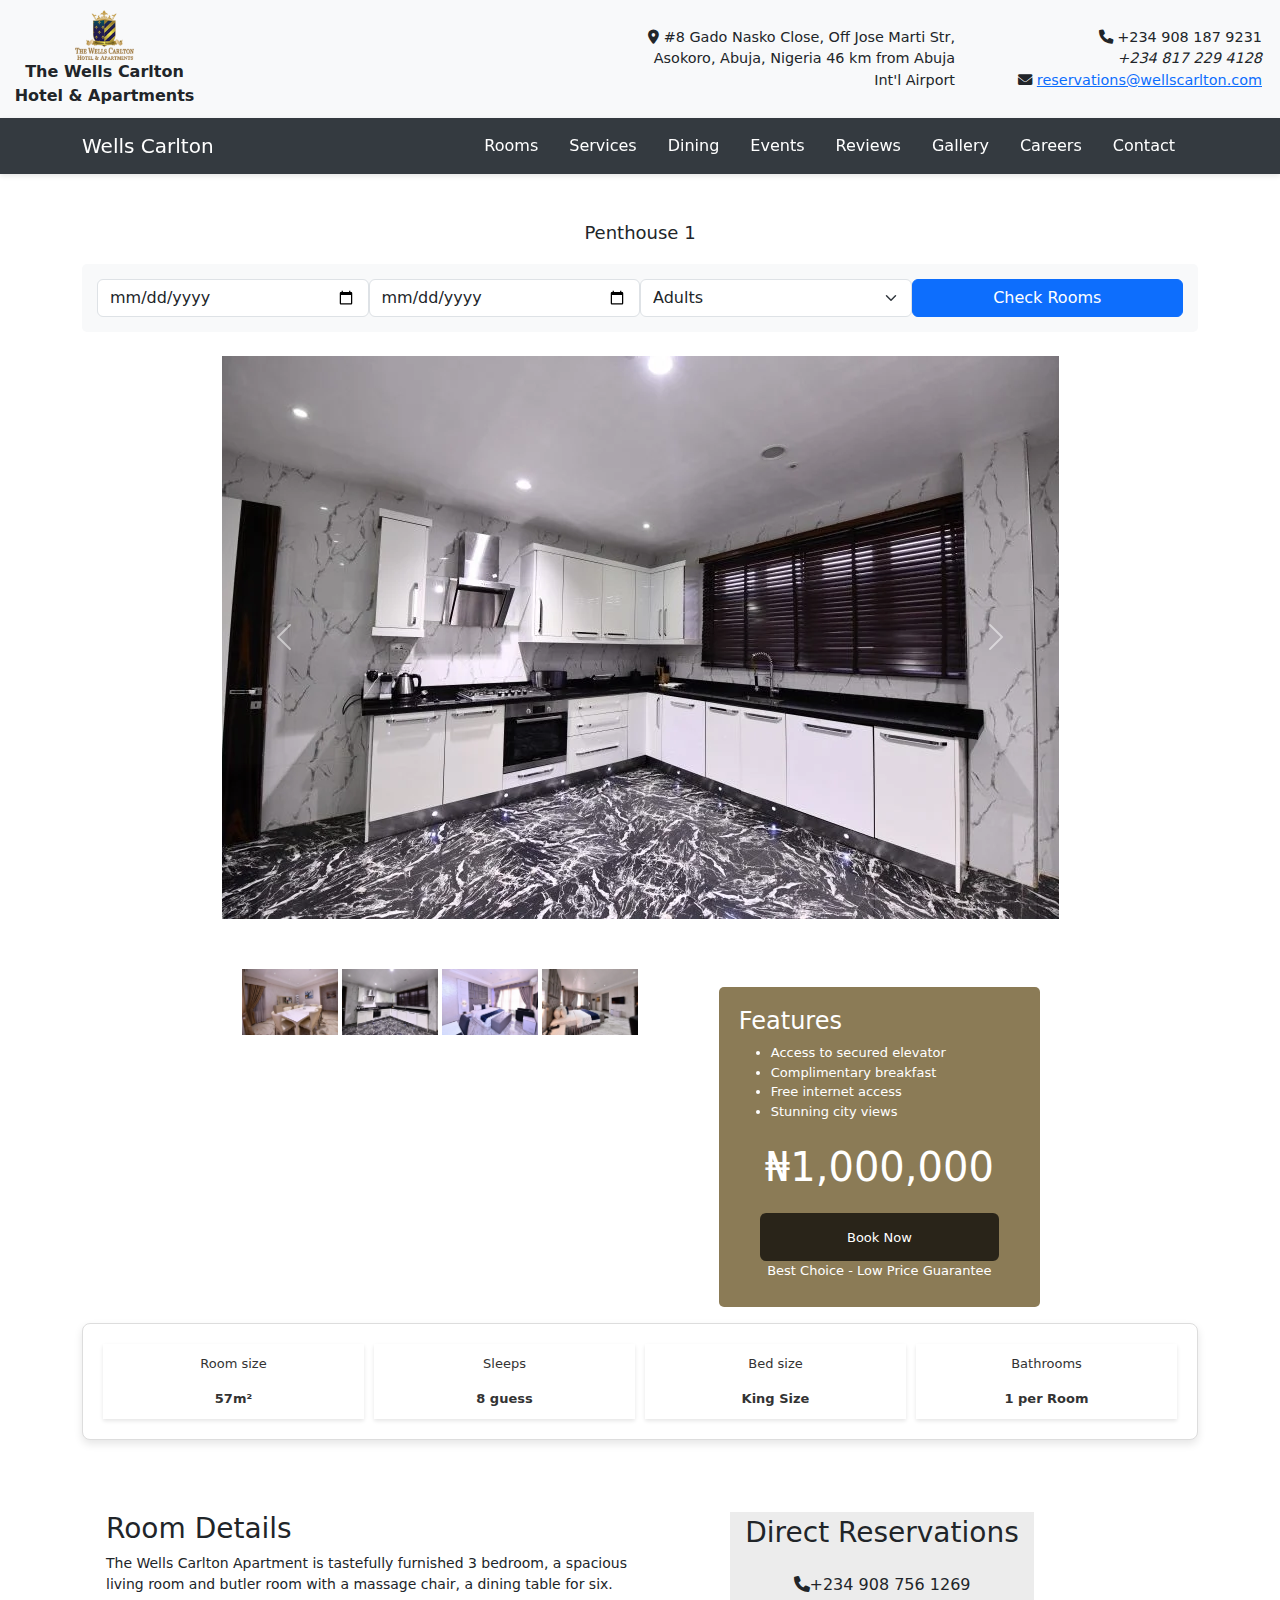
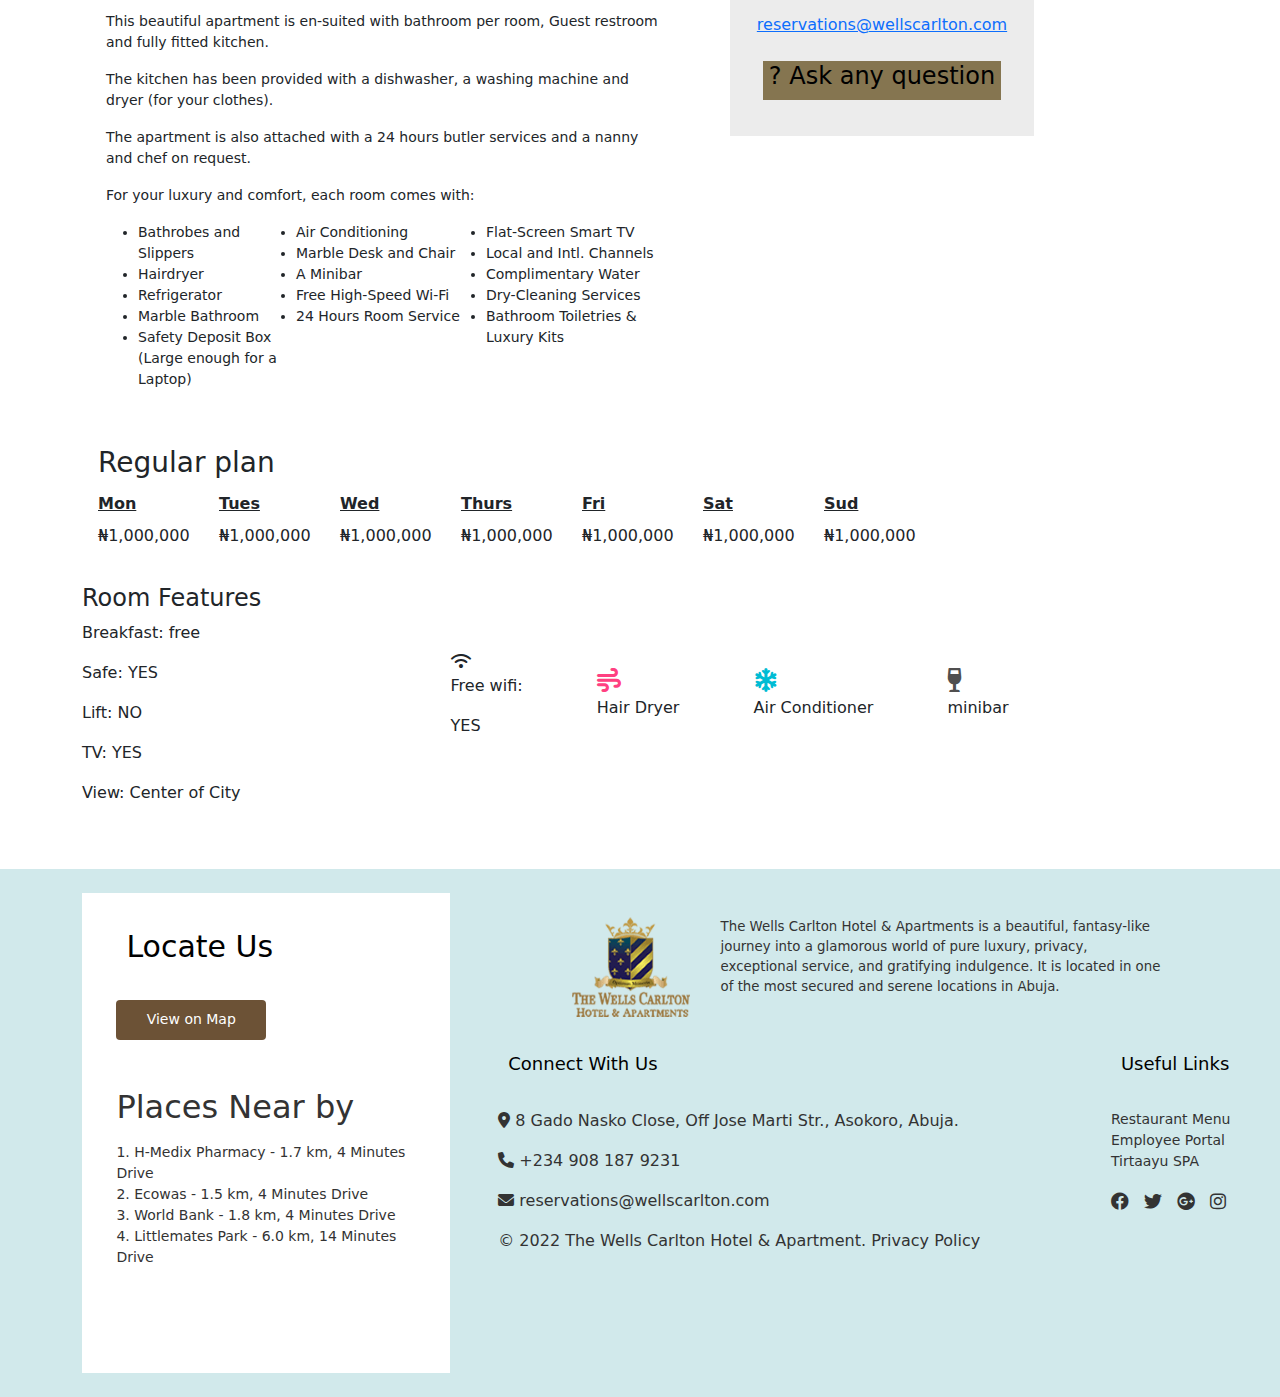
==== book.html @ 4dde1082 "Initial commit" ====
<!DOCTYPE html>
<html lang="en">
<head>
    <meta charset="UTF-8">
    <meta name="viewport" content="width=device-width, initial-scale=1.0">
    <title>The Wells Carlton Hotel & Apartments</title>
    <link href="https://cdn.jsdelivr.net/npm/bootstrap@5.3.0-alpha3/dist/css/bootstrap.min.css" rel="stylesheet">
    <link href="https://cdnjs.cloudflare.com/ajax/libs/font-awesome/6.0.0-beta3/css/all.min.css" rel="stylesheet">
    <script src="https://cdn.jsdelivr.net/npm/bootstrap@5.3.0/dist/js/bootstrap.bundle.min.js"></script>
    <link rel="stylesheet" href="gpt.css">
    <script src="https://cdn.emailjs.com/dist/email.min.js"></script>


    <style>
        .header {
            background-color: #f8f9fa;
            padding: 10px;
        }
        .ratings {
            display: flex;
            align-items: center;
            gap: 15px;
        }
        .ratings div {
            text-align: center;
        }
        .navbar {
            background-color: #343a40;
        }
        .navbar a {
            color: white;
        }
        .contact-info {
            text-align: right;
            font-size: 0.9rem;
        }
        .logo {
            text-align: center;
        }
        .contact-info p {
            margin: 0;
        }
        .navbar-nav .nav-item {
            margin-right: 15px;
        }
        .booking-bar {
            background-color: #f8f9fa;
            padding: 15px;
            border-radius: 5px;
            margin-top: 20px;
        }
        .features {
            background-color: #513901aa;
            color: white;
            width: 50%;
            height: 20em;
    
            padding: 20px;
            border-radius: 5px;
            margin-top: 20px;
        }
        .features ul{
            font-size: 13px;
        }
        .features .book{
           
            width: 85%;
            height: 3em;
            text-align: center;
           
        }
        .book button{
            border: none;
            background-color: white;
            color: black;
          
            font-size: small;
            width: 100%;
            height: 100%;
         
        }
        .book button a{
            text-decoration: none;
            color: black;
           
        }
        .features .book:hover{
            
            background-color: #5139015c;
            border: 1px solid white;
            
        }
        .features .book:hover button{
            background-color: #51390100;
        }
        .thumbnails {
            margin-top: 20px;
            display: flex;
            justify-content: center;
            gap: 10px;
        }
        .thumbnails img {
            cursor: pointer;
            width: 100px;
            height: 70px;
            object-fit: cover;
            border: 2px solid transparent;
        }
        .thumbnails img:hover {
            border: 2px solid #007bff;
        }



        /* Grid container */
        .room-details-grid {
        display: grid;
        grid-template-columns: repeat(4, 1fr); /* Four equal columns */
        gap: 10px; /* Space between items */
        padding: 20px;
        background-color:  white; /* Light background */
        border: 1px solid #ddd; /* Optional border */
        border-radius: 8px; /* Rounded corners */
        box-shadow: 0 4px 8px rgba(0, 0, 0, 0.1); /* Subtle shadow for the container */
        }

            /* Grid items */
            .grid-item {
            padding: 10px;
            background-color: #ffffff; /* Item background */

            text-align: center; /* Center the text */
            font-size: 13px; /* Adjust text size */
            color: #333; /* Text color */
            box-shadow: 0 2px 4px rgba(0, 0, 0, 0.1); /* Subtle shadow for items */
            }

            /* Responsive design for smaller screens */
            @media (max-width: 768px) {
            .room-details-grid {
                grid-template-columns: repeat(2, 1fr); /* Two columns on smaller screens */
            }
            }

            @media (max-width: 480px) {
            .room-details-grid {
                grid-template-columns: 1fr; /* Single column on very small screens */
            }
            }


            /* text grid */
            .description-tex-grid{
                display: grid;
                grid-template-columns: repeat(3, 1fr); /* 3 equal columns */
                gap: 10px; /* Space between items */
             
            }


            .description{
                
            }
            .description-direct{
                width: 19rem;
                padding: 4px;
                justify-content: center;
                text-align: center;
                height: 14em;
                background-color: rgba(156, 156, 156, 0.188);
            }


            .regular-plan-grid{
                display: grid;
                grid-template-columns: repeat(7, 1fr); /* seven equal columns */
                gap: 10px; /* Space between items */
            }

            .strong{
                text-decoration: underline;
            }

            .hair-dryer-icon i {
                font-size: 24px; /* Adjust icon size */
                color: #ff4081; /* Optional color */
                margin-right: 8px; /* Spacing from the text */
            }
            

            .air-conditioner-icon i {
                 font-size: 24px; /* Adjust icon size */
                color: #00bcd4; /* Cool blue color */
                margin-right: 8px; /* Space between icon and text */
            }

            

            .wine-glass-icon i {
                font-size: 24px; /* Adjust icon size */
                color: #504f4f; /* Wine red color */
                margin-right: 8px; /* Space between icon and text */
                
            }






            /* foootter */



            footer {
      background-color: #d1e9eb;
      
      color: #333;
      height: 33em;
    }

    .footer h3 {
      font-size: 18px;
      margin-bottom: 15px;
      color: #000;
      justify-content: start;
      padding: 20px 10px;
    }

    .footer .btn {
      background-color: #6c5236;
      color: #fff;
      border: none;
      font-size: 14px;
    }

    .footer .btn:hover {
      background-color: #523f2a;
    }

    .social-icons a {
      margin-right: 10px;
      font-size: 18px;
      color: #333;
      text-decoration: none;
    }

    .social-icons a:hover {
      color: #6c5236;
    }

    .footer ul {
      list-style: none;
      padding: 0;
      margin: 0;
    }

    .footer ul li {
      font-size: 14px;
      line-height: 1.5;
    }

    .footer ul li a {
      color: #333;
      text-decoration: none;
    }

    .footer ul li a:hover {
      text-decoration: underline;
    }

    </style>











</head>
<body>
    <header class="header container-fluid">
        <div class="d-flex justify-content-between align-items-center">
            <div class="logo" style="width: 189px;">
                <img src="images/logoII (1).png" alt="The Wells Carlton Logo" style="height: 50px; display: block; margin: 0 auto;">
                <span style="font-weight: bold; display: block; text-align: center;">The Wells Carlton Hotel & Apartments</span>
            </div>
            <div class="contact-info d-flex justify-content-between w-50 p-2">
                <div class="contact-info-location w-50">
                    <p><i class="fas fa-map-marker-alt"></i> #8 Gado Nasko Close, Off Jose Marti Str, Asokoro, Abuja, Nigeria 46 km from Abuja Int'l Airport</p>
                </div>
               
                <div class="contact-info-call">
                    <p><i class="fas fa-phone"></i> +234 908 187 9231</p>
                    <p><i>+234 817 229 4128</i></p>
                    <p><i class="fas fa-envelope"></i> <a href="mailto:reservations@wellscarlton.com">reservations@wellscarlton.com</a></p>
                </div>
             
            </div>
        </div>
    </header>

    <nav class="navbar navbar-expand-lg navbar-dark fixed-nav sticky-nav">
        <div class="container">
            <a class="navbar-brand" href="#">Wells Carlton</a>
            <button class="navbar-toggler" type="button" data-bs-toggle="collapse" data-bs-target="#navbarNav" aria-controls="navbarNav" aria-expanded="false" aria-label="Toggle navigation">
                <span class="navbar-toggler-icon"></span>
            </button>
            <div class="collapse navbar-collapse" id="navbarNav">
                <ul class="navbar-nav ms-auto">
                    <li class="nav-item"><a class="nav-link" href="Rooms.html">Rooms</a></li>
                    <li class="nav-item"><a class="nav-link" href="#">Services</a></li>
                    <li class="nav-item"><a class="nav-link" href="#">Dining</a></li>
                    <li class="nav-item"><a class="nav-link" href="#">Events</a></li>
                    <li class="nav-item"><a class="nav-link" href="#">Reviews</a></li>
                    <li class="nav-item"><a class="nav-link" href="#">Gallery</a></li>
                    <li class="nav-item"><a class="nav-link" href="#">Careers</a></li>
                    <li class="nav-item"><a class="nav-link" href="#">Contact</a></li>
                </ul>
            </div>
        </div>
    </nav>

    <section class="container mt-5">
        <h1 class="text-center" style="font-size: large;">Penthouse 1</h1>
        <div class="booking-bar d-flex justify-content-between align-items-center sticky-navs">
            <input type="date" class="form-control w-25" placeholder="Check In">
            <input type="date" class="form-control w-25" placeholder="Check Out">
            <select class="form-select w-25">
                <option>Adults</option>
                <option>1</option>
                <option>2</option>
                <option>3</option>
            </select>
            <button class="btn btn-primary w-25">Check Rooms</button>
        </div>

        <div id="roomCarousel" class="carousel slide mt-4  m-auto w-75" data-bs-ride="carousel">
            <div class="carousel-inner">
                <div class="carousel-item active">
                    <img src="images/AP3-845x563.jpg.webp" class="d-block w-80%" alt="Room 1">
                </div>
                <div class="carousel-item">
                    <img src="images/AP5-845x563.jpg.webp" class="d-block w-80%" alt="Room 1">
                </div>
                <div class="carousel-item">
                    <img src="images/AP2-845x563.jpg.webp" class="d-block w-80%" alt="Room 2">
                </div>
                <div class="carousel-item">
                    <img src="images/AP4-845x563.jpg.webp" class="d-block w-80%" alt="Room 3">
                </div>
            </div>
            <button class="carousel-control-prev" type="button" data-bs-target="#roomCarousel" data-bs-slide="prev">
                <span class="carousel-control-prev-icon" aria-hidden="true"></span>
                <span class="visually-hidden">Previous</span>
            </button>
            <button class="carousel-control-next" type="button" data-bs-target="#roomCarousel" data-bs-slide="next">
                <span class="carousel-control-next-icon" aria-hidden="true"></span>
                <span class="visually-hidden">Next</span>
            </button>
        </div>

        

        <div class="thumb-section p-2 m-auto mt-3" style="width: 52rem;">

            <div class="thumbnails  justify-content-between p-2 m-auto mt-3">

                <div class="thum-images d-flex bg-white w-75 ">
                    
                    <div class="IMG-content2">
                        <img src="images/AP2-845x563.jpg.webp" alt="Room 2" onclick="changeCarouselImage(1)">
                    </div>
                  
                    <div class="IMG-content2">
                        <img src="images/AP3-845x563.jpg.webp" alt="Room 2" onclick="changeCarouselImage(1)">
                    </div>
                    <div class="IMG-content3">
                        <img src="images/AP4-845x563.jpg.webp" alt="Room 3" onclick="changeCarouselImage(2)">
                    </div>
                    <div class="IMG-content4">
                        <img src="images/AP5-845x563.jpg.webp" alt="Room 3" onclick="changeCarouselImage(2)">
                    </div>
                   
                    
                </div>
             
    
    
                <div class="features">
                    <h4>Features</h4>
                    <ul>
                        <li>Access to secured elevator</li>
                        <li>Complimentary breakfast</li>
                        <li>Free internet access</li>
                        <li>Stunning city views</li>
                    </ul>


                    <p class="text-center " style="font-size: 2.5em;">₦1,000,000</p>
                    <div class="book m-auto">

                         <button type="button" class="btn" id="read-more-btn" data-bs-toggle="modal" data-bs-target="#reservationModal" style="background-color: rgba(0, 0, 0, 0.7); color: white;">
                        Book Now
                    </button>
                    </div>
                    
                    <p class="text-center" style="font-size: small;">Best Choice - Low Price Guarantee</p>
                </div>
    
            </div>
            

        </div>
     




           <!-- Modal for Reservation -->
           <div class="modal fade" id="reservationModal" tabindex="-1" aria-labelledby="reservationModalLabel" aria-hidden="true">
            <div class="modal-dialog">
                <div class="modal-content">
                    <div class="modal-header">
                        <h5 class="modal-title" id="reservationModalLabel">Hotel Reservation</h5>
                        <button type="button" class="btn-close" data-bs-dismiss="modal" aria-label="Close"></button>
                    </div>
                    <div class="modal-body">
                        <form id="reservationForm">
                            <div class="mb-3">
                                <label for="name" class="form-label">Full Name</label>
                                <input type="text" class="form-control" id="name" placeholder="Enter your name" required>
                            </div>
                            <div class="mb-3">
                                <label for="email" class="form-label">Email Address</label>
                                <input type="email" class="form-control" id="email" placeholder="Enter your email" required>
                            </div>
                            <div class="mb-3">
                                <label for="phone" class="form-label">Phone Number</label>
                                <input type="tel" class="form-control" id="phone" placeholder="Enter your phone number" required>
                            </div>
                            <div class="mb-3">
                                <label for="checkin" class="form-label">Check-In Date</label>
                                <input type="date" class="form-control" id="checkin" required>
                            </div>
                            <div class="mb-3">
                                <label for="checkout" class="form-label">Check-Out Date</label>
                                <input type="date" class="form-control" id="checkout" required>
                            </div>
                            <div class="mb-3">
                                <label for="guests" class="form-label">Number of Guests</label>
                                <input type="number" class="form-control" id="guests" placeholder="Enter number of guests" required>
                            </div>
                            <button type="submit" class="btn btn-primary w-100">Submit Reservation</button>
                        </form>
                    </div>
                </div>
            </div>
          </div>



           <!-- Placeholder for Notification -->
           <div id="notificationArea" class="fixed top-0 left-0 right-0 text-center text-lg font-semibold hidden"></div>











        <div class="room-details-grid">
            <div class="grid-item">
                <p>Room size</p>
                <strong>57m²</strong>
            </div>
            <div class="grid-item">
                <p>Sleeps</p>
                <strong>8 guess</strong>
            </div>
            <div class="grid-item">
                <p>Bed size</p>
                <strong>King Size</strong> 
            </div>
            <div class="grid-item">
                <p>Bathrooms</p>
                <strong> 1 per Room</strong>
            </div>
          </div>
          


          <div class="description d-flex mt-5 p-4 justify-content-between" style="width: 61rem;">

            <div class="description-text" style="width: 35rem;font-size: 14px ;">
                <div class="description-header">
                    <h3>Room Details</h3>
                </div>



                <div class="description-tex-para">
                    <div class="description-tex-para1">
                        <p>The Wells Carlton Apartment is tastefully furnished 3 bedroom, a spacious living room and butler room with a massage chair, a dining table for six.</p>
                    </div>

                    <div class="description-tex-para2">
                        <P>This beautiful apartment is en-suited with bathroom per room, Guest restroom and fully fitted kitchen.</P>
                        <P>The kitchen has been provided with a dishwasher, a washing machine and dryer (for your clothes).</P>
                    </div>

                    <div class="description-tex-para3">
                        <P>The apartment is also attached with a 24 hours butler services and a nanny and chef on request. </P>
                    </div>

                    <div class="description-tex-para4">
                        <P>For your luxury and comfort, each room comes with:</P>
                    </div>




                    <div class="description-tex-grid">

                        <div class="description-tex-grid-item">
                            <ul>
                                <li>Bathrobes and Slippers</li>
                                <li>Hairdryer</li>
                                <li>Refrigerator</li>
                                <li>Marble Bathroom</li>
                                <li>Safety Deposit Box (Large enough for a Laptop)</li>
                            </ul>
                        </div>

                        





                        <div class="description-tex-grid-item">
                            <li>Air Conditioning</li>
                            <li> Marble Desk and Chair</li>
                            <li> A Minibar</li>
                            <li>Free High-Speed Wi-Fi</li>
                            <li>24 Hours Room Service</li>
                        </div>
                        
                       
                       
                        
                        

                        <div class="description-tex-grid-item">
                            <li> Flat-Screen Smart TV</li>
                            <li>Local and Intl. Channels</li>
                            <li>Complimentary Water</li>
                            <li>Dry-Cleaning Services</li>
                            <li>Bathroom Toiletries & Luxury Kits</li>
                        </div>





                    </div>
                </div>
            </div>





            <div class="description-direct ">
                <div class="description-direct-content">
                    <div class="Direct-reservations">
                        <h3>Direct Reservations</h3>
                    </div>


                    <div class="Direct-Reservations-contact mt-4 text-center">
                        <p><i class="fas fa-phone"></i>+234 908 756 1269</p>
                        <p><a href="">reservations@wellscarlton.com</a></p>
                    </div>

                    <button class="m-2 border-0" style="background-color: #513901aa;">
                        <H4>? Ask any question</H4>
                    </button>
                </div>
            </div>

          </div>


          <div class="regular-plan w-75 m-3">
            <div class="regular-pllan-headeer">
                <h3>Regular plan</h3>
            </div>



            <div class="regular-plan-grid lh-lg">
                <div class="regular-plan-grid-content">

                    <div class="strong">
                        <strong>Mon</strong>
                    </div>
                    <p>₦1,000,000	</p>
                </div>

                <div class="regular-plan-grid-content">

                    <div class="strong">
                        <strong>Tues</strong>
                    </div>
                   
                    <p>₦1,000,000	</p>
                </div>

                <div class="regular-plan-grid-content">

                    <div class="strong">
                        <strong>Wed</strong>
                    </div>
                   
                    <p>₦1,000,000	</p>
                </div>

                <div class="regular-plan-grid-content">


                    <div class="strong">
                        <strong>Thurs</strong>
                    </div>
                   
                    <p>₦1,000,000	</p>
                </div>

                <div class="regular-plan-grid-content">

                    <div class="strong">
                        <strong>Fri</strong>
                    </div>
                   
                    <p>₦1,000,000	</p>
                </div>

                <div class="regular-plan-grid-content">

                    <div class="strong">
                        <strong>Sat</strong>
                    </div>
                   
                    <p>₦1,000,000	</p>
                </div>

                <div class="regular-plan-grid-content">

                    <div class="strong">
                        <strong>Sud</strong>
                    </div>
                    
                    <p>₦1,000,000	</p>
                </div>
            </div>
          </div>
        



          <!-- room feautures -->


          <div class="room-feautures d-flex">

            <div class="room-feautures-content">
                <div class="room-feautures-header">
                
                    <h4>Room Features</h4>
                </div>

                <div class="room-feautures-content-para">
                    <p>Breakfast: free</p>
                    <p>Safe: YES</p>
                    <p>Lift: NO</p>
                    <p>TV: YES</p>
                    <p>View: Center of City</p>
                </div>
            </div>





            <div class="room-feautures-icon m-auto d-flex w-50 justify-content-between align-items-center ">

                <div class="room-feautures-icon-1">
                    <i class="fas fa-wifi"></i>
                    <p>Free wifi:</p>
                    <p>YES</p>
                </div>
                

                <div class="room-feautures-icon-2">

                    <div class="hair-dryer-icon">
                        <i class="fas fa-wind"></i> 
                        <p>Hair Dryer</p>
                    </div>
                    

                </div>

                
                <div class="room-feautures-icon-3">
                    <div class="air-conditioner-icon">
                        <i class="fas fa-snowflake"></i> 
                        <p>Air Conditioner</p>
                    </div>
                

                </div>

                
                <div class="room-feautures-icon-4">

                    <div class="wine-glass-icon">
                        <i class="fas fa-wine-glass"></i> 
                        <p>minibar</p>
                    </div>
                    

                </div>
    

            </div>


           
  
          </div>


    </section>


    <!-- footer -->

  




  <footer class="footer mt-5">
    <div class="container d-flex">
    
        <!-- Locate Us Section -->
        <div class=" bg-white mt-4 col-lg-3 col-md-6 mb-4" style="height: 30em; width: 33%;">
            <div class="locate-content p-3 m-auto" style="height: 27em; width: 90%;">
                <h3 style="font-size: 30px;">Locate Us</h3>
                <button class="btn btn-sm w-50"  style="height: 10%;">View on Map</button>

                <h2 class="mt-5">Places Near by</h2>
                <ul class="mt-3">
                  <li>1. H-Medix Pharmacy - 1.7 km, 4 Minutes Drive</li>
                  <li>2. Ecowas - 1.5 km, 4 Minutes Drive</li>
                  <li>3. World Bank - 1.8 km, 4 Minutes Drive</li>
                  <li>4. Littlemates Park - 6.0 km, 14 Minutes Drive</li>
                </ul>
            </div>
         
        </div>
        
        <!-- About Us Section -->
        <div class="col-lg-3 col-md-6 p-5 mb-4 d w-75 j">

            <div class="calton-desp d-flex justify-content-between m-auto" style="font-size: smaller;  width: 80%; ">

                <div class="calton-desp-img">
                    <img src="images/logoII (1).png" alt="The Wells Carlton Logo" class="img-fluid mb-3" style="max-width: 120px;">
                </div>
               


                <div class="calton-desp-p w-75">
                    <p>
                        The Wells Carlton Hotel & Apartments is a beautiful, fantasy-like journey into a glamorous world of pure
                        luxury, privacy, exceptional service, and gratifying indulgence. It is located in one of the most secured
                        and serene locations in Abuja.</p>
                </div>
               
            </div>
          
    

        <!-- Connect With Us Section -->

        <div class="connet-sec d-flex justify-content-between m-auto" style="height: 15em;">
            <div class="">
                <h3>Connect With Us</h3>
                <p><i class="fas fa-map-marker-alt"></i> 8 Gado Nasko Close, Off Jose Marti Str., Asokoro, Abuja.</p>
                <p><i class="fas fa-phone"></i> +234 908 187 9231</p>
                <p><i class="fas fa-envelope"></i> reservations@wellscarlton.com</p>
                <p>© 2022 The Wells Carlton Hotel & Apartment. Privacy Policy</p>
              </div>
      
              <!-- Useful Links Section -->
              <div class="">
                <h3>Useful Links</h3>
                <ul>
                  <li><a href="#">Restaurant Menu</a></li>
                  <li><a href="#">Employee Portal</a></li>
                  <li><a href="#">Tirtaayu SPA</a></li>
                </ul>
                <div class="social-icons mt-3">
                  <a href="#"><i class="fab fa-facebook"></i></a>
                  <a href="#"><i class="fab fa-twitter"></i></a>
                  <a href="#"><i class="fab fa-google-plus"></i></a>
                  <a href="#"><i class="fab fa-instagram"></i></a>
                </div>
              </div>
        </div>
        
      </div>
    </div>
  </footer>


  

    <script src="https://cdn.jsdelivr.net/npm/bootstrap@5.3.0-alpha3/dist/js/bootstrap.bundle.min.js"></script>
    
    <script>
        function changeCarouselImage(index) {
            const carousel = document.querySelector('#roomCarousel');
            const carouselInstance = bootstrap.Carousel.getInstance(carousel);
            carouselInstance.to(index);
        }
    </script>



<!-- <script>
    const reservationForm = document.getElementById('reservationForm');
    reservationForm.addEventListener('submit', (event) => {
        // Prevent the form from actually submitting
        event.preventDefault();

        // Redirect to the success page
        window.location.href = 'success.html';
    });
  </script> -->



<script>
        // Initialize EmailJS
        emailjs.init('CHNxfTuS-rxqjHJcU'); // Replace with your EmailJS public key
    
        // Handle form submission
        document.getElementById('reservationForm').addEventListener('submit', function(event) {
            event.preventDefault(); // Prevent default form submission
    
            // Collect form data
            const formData = {
                name: document.getElementById('name').value,
                email: document.getElementById('email').value,
                phone: document.getElementById('phone').value,
                checkin: document.getElementById('checkin').value,
                checkout: document.getElementById('checkout').value,
                guests: document.getElementById('guests').value
            };
    
            // Send the email using EmailJS
            emailjs.send('service_rv0tx0s','template_gf8ws4i', formData)
                .then((response) => {
                    alert('Reservation submitted successfully!');
                    document.getElementById('reservationForm').reset(); // Reset form fields
                })
                .catch((error) => {
                    alert('Failed to send reservation. Please try again later.');
                    console.error('EmailJS Error:', error);
                });
        });



    
</script>





</body>
</html>
---- gpt.css ----
.sticky-nav {
    position: sticky;
    top: 0; /* Sticks to the top of its container when scrolling */
    z-index: 1020; /* Ensure it appears above other content */
    background-color: rgba(0, 0, 0, 0.9); /* Optional: Add a background */
    box-shadow: 0 2px 5px rgba(0, 0, 0, 0.1); /* Optional: Add a shadow for better visibility */
  }
  .sticky-navs{
    position: sticky;
    top: 52px; /* Sticks to the top of its container when scrolling */
    z-index: 020; /* Ensure it appears above other content */
   
  }
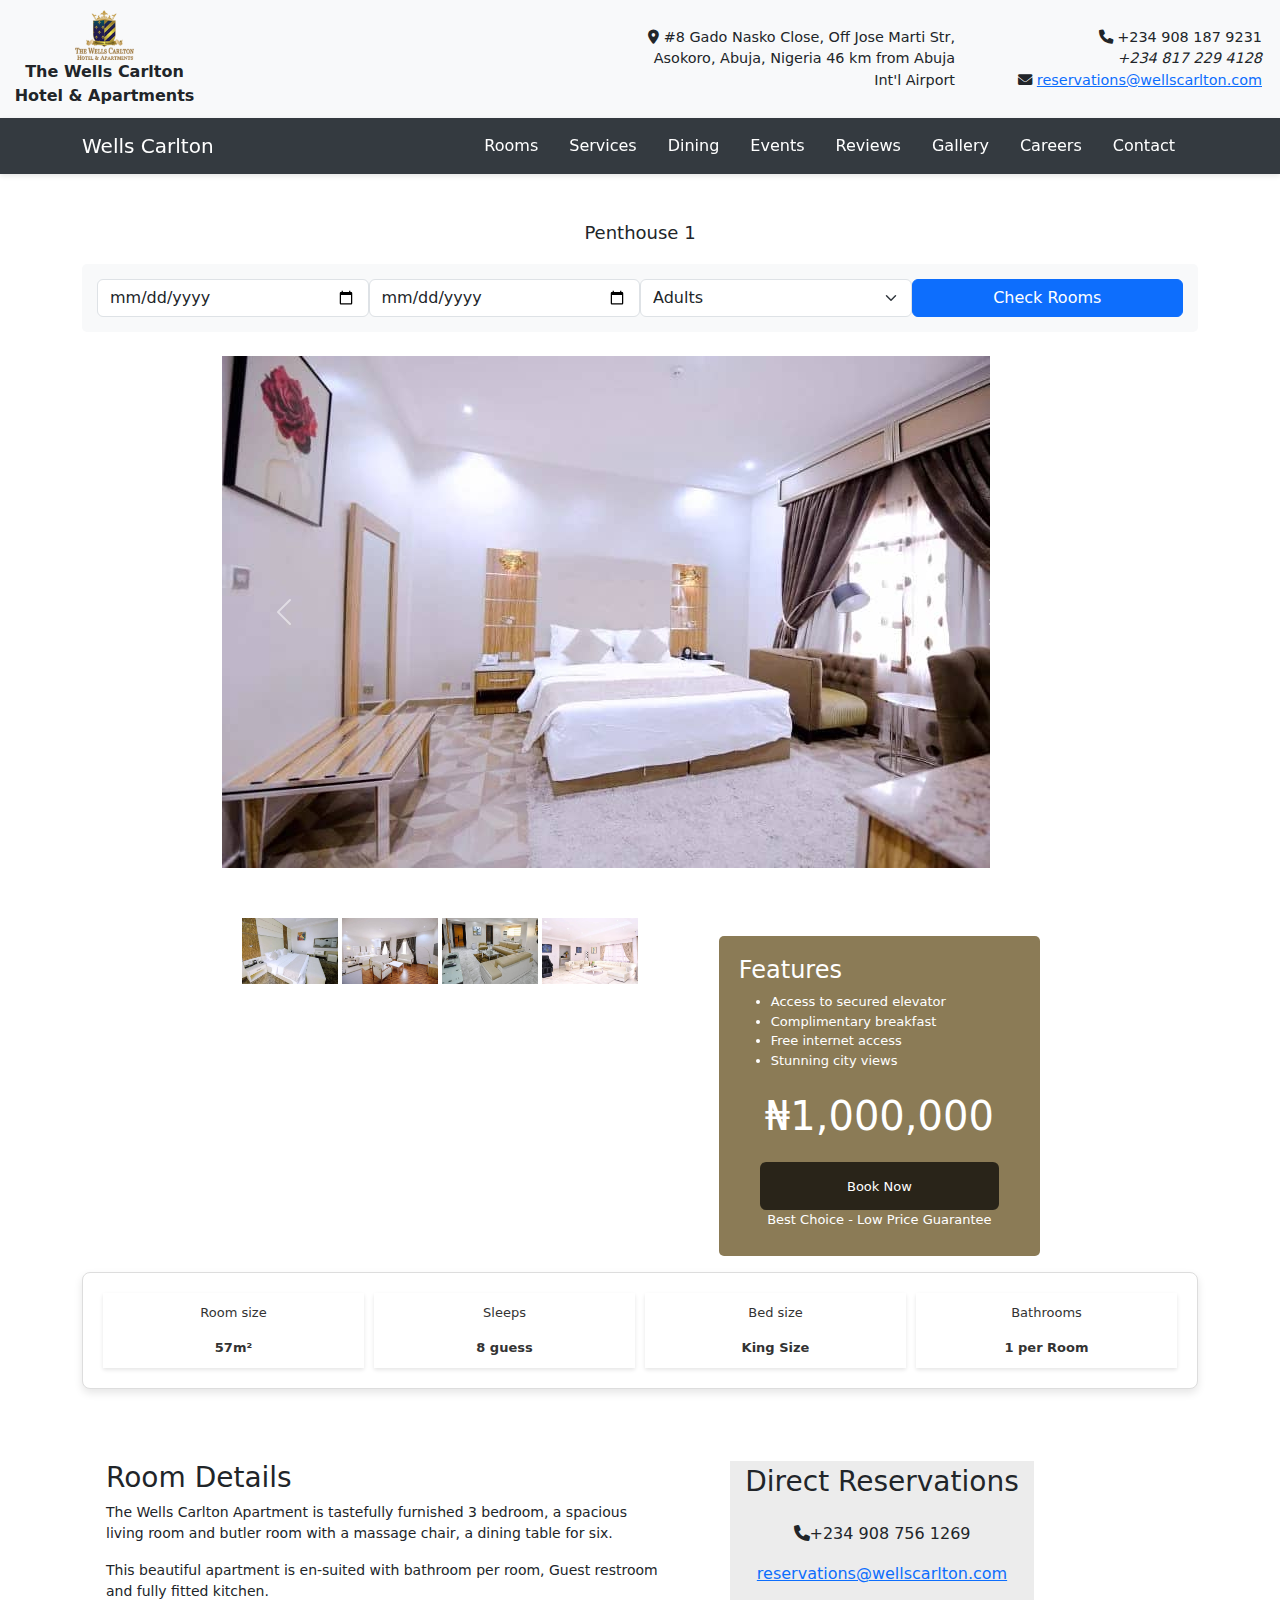
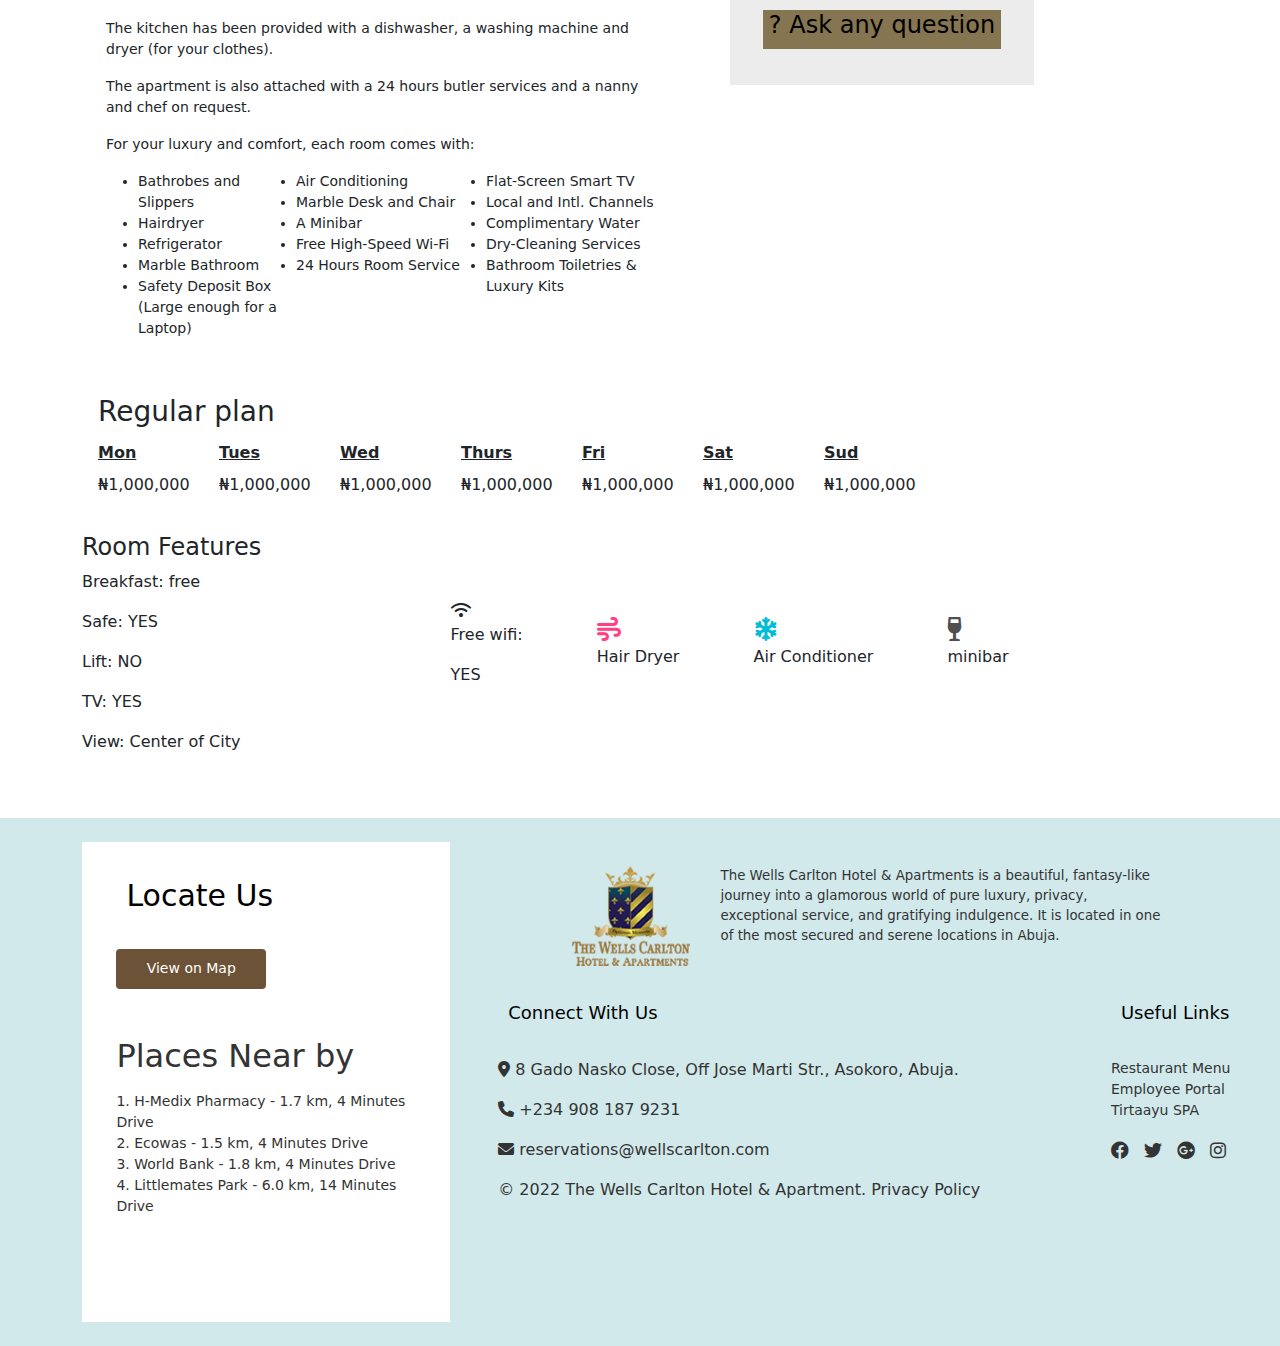
==== commit 2673a4be: "second commit" ====
--- a/book.html
+++ b/book.html
@@ -157,6 +157,10 @@
              
             }
 
+            .room-btn{
+                text-decoration: none;
+                color: white;
+            }
 
             .description{
                 
@@ -336,22 +340,22 @@
                 <option>2</option>
                 <option>3</option>
             </select>
-            <button class="btn btn-primary w-25">Check Rooms</button>
+            <button class="btn btn-primary w-25"><a href="Rooms.html" class="room-btn">Check Rooms</a></button>
         </div>
 
         <div id="roomCarousel" class="carousel slide mt-4  m-auto w-75" data-bs-ride="carousel">
             <div class="carousel-inner">
                 <div class="carousel-item active">
-                    <img src="images/AP3-845x563.jpg.webp" class="d-block w-80%" alt="Room 1">
+                    <img src="images/WhatsApp Image 2024-12-03 at 14.58.10_c929e425.jpg" class="d-block w-80%" alt="Room 1">
                 </div>
                 <div class="carousel-item">
-                    <img src="images/AP5-845x563.jpg.webp" class="d-block w-80%" alt="Room 1">
+                    <img src="images/WhatsApp Image 2024-12-03 at 14.58.11_87620ec3.jpg" class="d-block w-80%" alt="Room 1">
                 </div>
                 <div class="carousel-item">
-                    <img src="images/AP2-845x563.jpg.webp" class="d-block w-80%" alt="Room 2">
+                    <img src="images/WhatsApp Image 2024-12-03 at 14.58.12_18b2a0c8.jpg" class="d-block w-80%" alt="Room 2">
                 </div>
                 <div class="carousel-item">
-                    <img src="images/AP4-845x563.jpg.webp" class="d-block w-80%" alt="Room 3">
+                    <img src="images/WhatsApp Image 2024-12-03 at 14.58.13_7e1a17ee.jpg" class="d-block w-80%" alt="Room 3">
                 </div>
             </div>
             <button class="carousel-control-prev" type="button" data-bs-target="#roomCarousel" data-bs-slide="prev">
@@ -373,17 +377,17 @@
                 <div class="thum-images d-flex bg-white w-75 ">
                     
                     <div class="IMG-content2">
-                        <img src="images/AP2-845x563.jpg.webp" alt="Room 2" onclick="changeCarouselImage(1)">
+                        <img src="images/WhatsApp Image 2024-12-03 at 14.58.11_87620ec3.jpg" alt="Room 2" onclick="changeCarouselImage(1)">
                     </div>
                   
                     <div class="IMG-content2">
-                        <img src="images/AP3-845x563.jpg.webp" alt="Room 2" onclick="changeCarouselImage(1)">
+                        <img src="images/WhatsApp Image 2024-12-03 at 14.58.12_18b2a0c8.jpg" alt="Room 2" onclick="changeCarouselImage(1)">
                     </div>
                     <div class="IMG-content3">
-                        <img src="images/AP4-845x563.jpg.webp" alt="Room 3" onclick="changeCarouselImage(2)">
+                        <img src="images/WhatsApp Image 2024-12-03 at 14.58.12_f113bb9c.jpg" alt="Room 3" onclick="changeCarouselImage(2)">
                     </div>
                     <div class="IMG-content4">
-                        <img src="images/AP5-845x563.jpg.webp" alt="Room 3" onclick="changeCarouselImage(2)">
+                        <img src="images/WhatsApp Image 2024-12-03 at 14.59.43_5b0b54ab.jpg" alt="Room 3" onclick="changeCarouselImage(2)">
                     </div>
                    
                     
@@ -424,43 +428,44 @@
            <!-- Modal for Reservation -->
            <div class="modal fade" id="reservationModal" tabindex="-1" aria-labelledby="reservationModalLabel" aria-hidden="true">
             <div class="modal-dialog">
-                <div class="modal-content">
-                    <div class="modal-header">
-                        <h5 class="modal-title" id="reservationModalLabel">Hotel Reservation</h5>
-                        <button type="button" class="btn-close" data-bs-dismiss="modal" aria-label="Close"></button>
-                    </div>
-                    <div class="modal-body">
-                        <form id="reservationForm">
-                            <div class="mb-3">
-                                <label for="name" class="form-label">Full Name</label>
-                                <input type="text" class="form-control" id="name" placeholder="Enter your name" required>
-                            </div>
-                            <div class="mb-3">
-                                <label for="email" class="form-label">Email Address</label>
-                                <input type="email" class="form-control" id="email" placeholder="Enter your email" required>
-                            </div>
-                            <div class="mb-3">
-                                <label for="phone" class="form-label">Phone Number</label>
-                                <input type="tel" class="form-control" id="phone" placeholder="Enter your phone number" required>
-                            </div>
-                            <div class="mb-3">
-                                <label for="checkin" class="form-label">Check-In Date</label>
-                                <input type="date" class="form-control" id="checkin" required>
-                            </div>
-                            <div class="mb-3">
-                                <label for="checkout" class="form-label">Check-Out Date</label>
-                                <input type="date" class="form-control" id="checkout" required>
-                            </div>
-                            <div class="mb-3">
-                                <label for="guests" class="form-label">Number of Guests</label>
-                                <input type="number" class="form-control" id="guests" placeholder="Enter number of guests" required>
-                            </div>
-                            <button type="submit" class="btn btn-primary w-100">Submit Reservation</button>
-                        </form>
-                    </div>
-                </div>
-            </div>
+              <div class="modal-content">
+                <div class="modal-header">
+                  <h5 class="modal-title" id="reservationModalLabel">Hotel Reservation</h5>
+                  <button type="button" class="btn-close" data-bs-dismiss="modal" aria-label="Close"></button>
+                </div>
+                <div class="modal-body">
+                  <form id="reservationForm">
+                    <div class="mb-3">
+                      <label for="name" class="form-label">Full Name</label>
+                      <input type="text" class="form-control" id="name" name="user_name" placeholder="Enter your name" required>
+                    </div>
+                    <div class="mb-3">
+                      <label for="email" class="form-label">Email Address</label>
+                      <input type="email" class="form-control" id="email" name="user_email" placeholder="Enter your email" required>
+                    </div>
+                    <div class="mb-3">
+                      <label for="phone" class="form-label">Phone Number</label>
+                      <input type="tel" class="form-control" id="phone" name="user_phone" placeholder="Enter your phone number" required>
+                    </div>
+                    <div class="mb-3">
+                      <label for="checkin" class="form-label">Check-In Date</label>
+                      <input type="date" class="form-control" id="checkin" name="checkin_date" required>
+                    </div>
+                    <div class="mb-3">
+                      <label for="checkout" class="form-label">Check-Out Date</label>
+                      <input type="date" class="form-control" id="checkout" name="checkout_date" required>
+                    </div>
+                    <div class="mb-3">
+                      <label for="guests" class="form-label">Number of Guests</label>
+                      <input type="number" class="form-control" id="guests" name="guest_number" placeholder="Enter number of guests" required>
+                    </div>
+                    <button type="submit" class="btn btn-primary w-100">Submit Reservation</button>
+                  </form>
+                </div>
+              </div>
+            </div>
           </div>
+          
 
 
 
@@ -848,55 +853,29 @@
 
 
 
-<!-- <script>
-    const reservationForm = document.getElementById('reservationForm');
-    reservationForm.addEventListener('submit', (event) => {
-        // Prevent the form from actually submitting
-        event.preventDefault();
-
-        // Redirect to the success page
-        window.location.href = 'success.html';
-    });
-  </script> -->
-
-
+
+<!-- Include EmailJS -->
+<script src="https://cdn.emailjs.com/dist/email.min.js"></script>
 
 <script>
-        // Initialize EmailJS
-        emailjs.init('CHNxfTuS-rxqjHJcU'); // Replace with your EmailJS public key
-    
-        // Handle form submission
-        document.getElementById('reservationForm').addEventListener('submit', function(event) {
-            event.preventDefault(); // Prevent default form submission
-    
-            // Collect form data
-            const formData = {
-                name: document.getElementById('name').value,
-                email: document.getElementById('email').value,
-                phone: document.getElementById('phone').value,
-                checkin: document.getElementById('checkin').value,
-                checkout: document.getElementById('checkout').value,
-                guests: document.getElementById('guests').value
-            };
-    
-            // Send the email using EmailJS
-            emailjs.send('service_rv0tx0s','template_gf8ws4i', formData)
-                .then((response) => {
-                    alert('Reservation submitted successfully!');
-                    document.getElementById('reservationForm').reset(); // Reset form fields
-                })
-                .catch((error) => {
-                    alert('Failed to send reservation. Please try again later.');
-                    console.error('EmailJS Error:', error);
-                });
-        });
-
-
-
-    
+  // Initialize EmailJS with your user ID
+  emailjs.init('9J3otSW1dOHIfprsW'); // Replace with your actual User ID
+
+  // Form submit event listener
+  document.getElementById('reservationForm').addEventListener('submit', function (e) {
+    e.preventDefault(); // Prevents the form from reloading the page on submit
+
+    // Send the form data using EmailJS
+    emailjs.sendForm('service_rv0tx0s', 'template_gifo0wu', this)
+      .then(function(response) {
+        console.log('SUCCESS!', response.status, response.text);
+        alert('Booking request sent successfully!');
+      }, function(error) {
+        console.log('FAILED...', error);
+        alert('Failed to send booking request. Please try again.');
+      });
+  });
 </script>
-
-
 
 
 
